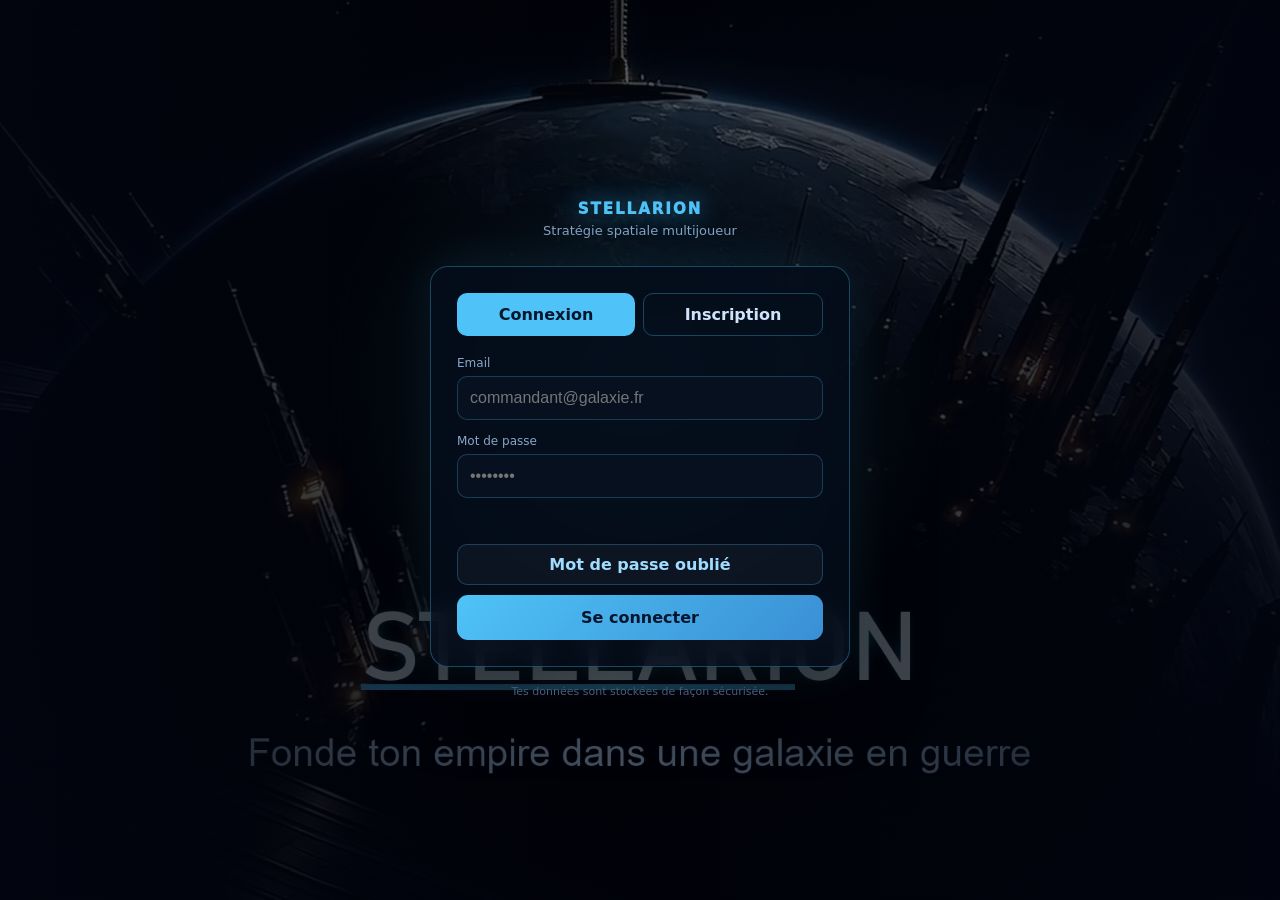
==== index.html @ 88108c75 "test" ====
<!DOCTYPE html>
<html lang="fr">
<head>
<!-- STELLARION_CLEANED_STRUCTURE_V2_KEEP_COMMAND_CENTER: cleaned without removing working command-center-v2. Backup preserved. -->
<meta charset="UTF-8"/>
<meta name="viewport" content="width=device-width, initial-scale=1.0, viewport-fit=cover"/>
<title>Stellarion V1 CLOUD ONLY — Alliances corrigées</title>
<link rel="stylesheet" href="css/main.css?v=1683">
<link rel="stylesheet" href="css/mobile.css?v=1668">
<link rel="preconnect" href="https://fonts.googleapis.com"><link rel="preconnect" href="https://fonts.gstatic.com" crossorigin><link href="https://fonts.googleapis.com/css2?family=Orbitron:wght@600;700;800&display=swap" rel="stylesheet">

<meta name="theme-color" content="#020510">
<meta property="og:title" content="Stellarion">
<meta property="og:description" content="Age des Conquérants Stellaires">

<style>
  body.st-auth-visible .topbar,
  body.st-auth-visible .stable-resourcebar1542b,
  body.st-auth-visible .layout,
  body.st-auth-visible .carousel-container,
  body.st-auth-visible .bottom-queue,
  body.st-auth-visible #st-r2-nav,
  body.st-auth-visible #st-r2-badge,
  body.st-auth-visible #st-r2-menu-back {
    display: none !important;
    pointer-events: none !important;
  }
  #auth-screen {
    z-index: 2147483600 !important;
    overflow: hidden !important;
    background: #020510 !important;
  }
  #auth-screen .auth-video-bg {
    position: absolute;
    inset: 0;
    width: 100%;
    height: 100%;
    object-fit: cover;
    z-index: 0;
    filter: saturate(1.05) contrast(1.06) brightness(.64);
  }
  #auth-screen:before {
    content: "";
    position: absolute;
    inset: 0;
    z-index: 1;
    background:
      radial-gradient(circle at 50% 42%, rgba(79,195,247,.12), transparent 38%),
      linear-gradient(90deg, rgba(2,5,16,.88), rgba(2,5,16,.42) 48%, rgba(2,5,16,.84));
    pointer-events: none;
  }
  #auth-screen > .auth-panel-wrap {
    position: relative;
    z-index: 2;
  }
  #auth-screen .auth-card {
    background: rgba(5, 13, 28, .78) !important;
    border: 1px solid rgba(79,195,247,.32) !important;
    box-shadow: 0 26px 80px rgba(0,0,0,.48), 0 0 48px rgba(79,195,247,.13) !important;
    backdrop-filter: blur(14px);
  }
</style>

<script src="js/supabase.min.js?v=1668"></script>
<script>if(!window.supabase){document.write('<script src="https://cdn.jsdelivr.net/npm/@supabase/supabase-js@2"><\/script>');}</script>

<!-- STELLARION CORE PACK v0.2 — début -->

<!-- STELLARION CORE PACK v0.2 — fin -->

<!-- STELLARION 0.5.2 REAL FIX
Raffinerie d'Antimatière : baseRate corrigé dans le moteur réel de 4/h à 75/h.
-->

</head>
<body>
<!-- Écran de démarrage : masque les passes de rendu successives (anti-scintillement) -->
<div id="stellarion-bootgate"><div class="sbg-inner"><div class="sbg-logo"><span class="brand">STELLARION</span></div><div class="sbg-spinner"></div></div></div>
<!-- CSS déplacé vers css/main.css -->

<div id="auth-screen" style="display:none;position:fixed;inset:0;z-index:2147483600;background:#020510;color:#e6eefc;font-family:system-ui,Arial,sans-serif;align-items:center;justify-content:center">
  <video class="auth-video-bg" src="assets/video/stellarion-login-presentation-web.mp4" poster="assets/video/stellarion-login-presentation-poster.jpg" autoplay muted loop playsinline preload="auto" aria-hidden="true"></video>
  <div class="auth-panel-wrap" style="width:100%;max-width:420px;padding:24px">
    <div style="text-align:center;margin-bottom:28px">
      <div class="brand" style="text-align:center;font-size:30px;letter-spacing:5px">STELLARION</div>
      <div style="color:#8aa6c8;font-size:13px;margin-top:6px">Stratégie spatiale multijoueur</div>
    </div>
    <div class="auth-card" style="background:rgba(8,18,36,.85);border:1px solid rgba(79,195,247,.22);border-radius:18px;padding:26px;box-shadow:0 0 40px rgba(79,195,247,.12)">
      <div id="auth-tabs" style="display:flex;gap:8px;margin-bottom:20px">
        <button id="tab-login" onclick="authSetMode('login')" style="flex:1;padding:11px;border-radius:10px;border:0;background:#4FC3F7;color:#04162e;font-weight:700;cursor:pointer">Connexion</button>
        <button id="tab-signup" onclick="authSetMode('signup')" style="flex:1;padding:11px;border-radius:10px;border:1px solid rgba(79,195,247,.3);background:transparent;color:#cfe3fb;font-weight:600;cursor:pointer">Inscription</button>
      </div>
      <label style="display:block;font-size:12px;color:#8aa6c8;margin-bottom:6px">Email</label>
      <input id="auth-email" type="email" autocomplete="email" placeholder="commandant@galaxie.fr" style="width:100%;box-sizing:border-box;padding:12px;margin-bottom:14px;border-radius:10px;background:#06101f;color:#fff;border:1px solid rgba(79,195,247,.25);font-size:16px">
      <label style="display:block;font-size:12px;color:#8aa6c8;margin-bottom:6px">Mot de passe</label>
      <input id="auth-password" type="password" autocomplete="current-password" placeholder="••••••••" style="width:100%;box-sizing:border-box;padding:12px;margin-bottom:6px;border-radius:10px;background:#06101f;color:#fff;border:1px solid rgba(79,195,247,.25);font-size:16px" onkeydown="if(event.key==='Enter')authSubmit()">
      <div id="auth-pseudo-wrap" style="display:none">
        <label style="display:block;font-size:12px;color:#8aa6c8;margin:8px 0 6px">Nom de commandant</label>
        <input id="auth-pseudo" type="text" maxlength="20" placeholder="Ton nom de commandant" style="width:100%;box-sizing:border-box;padding:12px;margin-bottom:6px;border-radius:10px;background:#06101f;color:#fff;border:1px solid rgba(79,195,247,.25);font-size:16px">
      </div>
      <div id="auth-message" style="min-height:20px;font-size:13px;margin:10px 0;color:#ff9a8a"></div>
      <button id="auth-submit" onclick="authSubmit()" style="width:100%;padding:13px;border-radius:11px;border:0;background:linear-gradient(135deg,#4FC3F7,#3a8fd4);color:#04162e;font-weight:800;font-size:15px;cursor:pointer">Se connecter</button>
    </div>
    <div style="text-align:center;color:#5f7da0;font-size:11px;margin-top:18px">Tes données sont stockées de façon sécurisée.</div>
  </div>
</div>
<div id="app"></div>
<!-- STELLARION MOBILE R2.10 — moteur mobile INLINE. Page Planète : visuel en premier et centré.
     Messagerie pop-up, commandement une colonne, pop-ups vaisseau/missions. -->
<script>
(function () {
  "use strict";
  if (window.__stellarionMobileR2) return;
  window.__stellarionMobileR2 = true;
  // Neutralise toutes les anciennes couches mobiles si elles trainent en cache :
  window.__stellarionMobileSafe1643 = true;
  window.__stellarionStage1645 = true;
  window.__stellarionUniformScale1644 = true;
  window.__stellarionMobileR1 = true;
  window.__stellarionMobileLayout1637 = true;
  window.__stellarionMobileReal1641 = true;
  window.__stellarionMobileCanary1642 = true;

  var W_LANDSCAPE = 1100;  // largeur logique commune a tous les telephones
  var W_PORTRAIT = 480;

  function phone() {
    return /iphone|ipad|ipod|android/i.test(navigator.userAgent || "") ||
      matchMedia("(pointer:coarse)").matches ||
      Math.min(screen.width, screen.height) <= 900;
  }
  function isPortrait() {
    try { return matchMedia("(orientation:portrait)").matches; }
    catch (e) { return innerHeight >= innerWidth; }
  }
  function authVisible() {
    var a = document.getElementById("auth-screen");
    if (!a) return false;
    var cs = getComputedStyle(a);
    return cs.display !== "none" && cs.visibility !== "hidden" && cs.opacity !== "0";
  }

  /* --- Uniformite SANS transform : largeur logique fixe du viewport.
         Tous les telephones calculent la page a 932px (paysage) / 430px
         (portrait) ; le navigateur met a l'echelle nativement. Le jeu
         mesure des dimensions vraies : la carte galaxie fonctionne. --- */
  var meta = null;
  function ensureViewport() {
    if (!meta || !meta.isConnected) {
      meta = document.querySelector("meta[name='viewport']");
      if (!meta) { meta = document.createElement("meta"); meta.name = "viewport"; document.head.appendChild(meta); }
    }
    var want = phone()
      ? "width=" + (isPortrait() ? W_PORTRAIT : W_LANDSCAPE) + ", viewport-fit=cover"
      : "width=device-width, initial-scale=1.0, viewport-fit=cover";
    if (meta.getAttribute("content") !== want) meta.setAttribute("content", want);
  }

  function injectCss() {
    if (document.getElementById("st-r2-css")) return;
    var s = document.createElement("style");
    s.id = "st-r2-css";
    s.textContent = "\n" +
"body.stR2.stR2.stR2{position:fixed!important;inset:0!important;margin:0!important;padding:0!important;width:100%!important;min-width:0!important;max-width:100%!important;height:100dvh!important;overflow:hidden!important;background:#020510!important}\n" +
"body.stR2.stR2.stR2 input,body.stR2.stR2.stR2 textarea,body.stR2.stR2.stR2 select,body.stR2.stR2.stR2 button{font-size:16px!important}\n" +
"/* --- Connexion : jeu totalement masque derriere --- */\n" +
"body.stR2.stR2.stR2.stR2auth #app,body.stR2.stR2.stR2.stR2auth .topbar,body.stR2.stR2.stR2.stR2auth .carousel-container,body.stR2.stR2.stR2.stR2auth .stable-resourcebar1542b,body.stR2.stR2.stR2.stR2auth .layout,body.stR2.stR2.stR2.stR2auth #st-r2-nav,body.stR2.stR2.stR2.stR2auth #st-r2-badge,body.stR2.stR2.stR2.stR2auth .bottom-queue,body.stR2.stR2.stR2.stR2auth #st-r2-menu-back{display:none!important}\n" +
"body.stR2.stR2.stR2 #auth-screen{position:fixed!important;inset:0!important;width:100%!important;height:100dvh!important;min-height:100dvh!important;max-width:100%!important;overflow:auto!important;padding:14px!important;box-sizing:border-box!important;align-items:center!important;justify-content:center!important}\n" +
"body.stR2.stR2.stR2 #auth-screen>div{width:min(420px,92%)!important;max-width:92%!important;margin:auto!important;padding:0!important}\n" +
"/* --- R2.13 : bouton Menu integre DANS la topbar (a droite du logo, a gauche\n       de l'enveloppe/reglages). La topbar reste compacte. Quand le menu est\n       ouvert, les controles et les ressources deviennent deux panneaux fixes\n       au premier plan, sous la topbar, pour eviter tout chevauchement. --- */\n" +
"body.stR2.stR2.stR2 .stable-resourcebar1542b{display:none!important}\n" +
"body.stR2.stR2.stR2 .topbar{display:flex!important;position:fixed!important;top:0!important;left:0!important;right:0!important;z-index:720!important;flex-direction:row!important;align-items:center!important;gap:6px!important;width:100%!important;max-width:100%!important;height:44px!important;min-height:44px!important;max-height:44px!important;padding:3px 8px!important;overflow:visible!important;box-sizing:border-box!important;box-shadow:0 14px 34px rgba(0,0,0,.55)!important;background:rgba(4,11,24,.97)!important}\n" +
"body.stR2.stR2.stR2.stR2menu .topbar{height:44px!important;min-height:44px!important;max-height:44px!important}\n" +
"body.stR2.stR2.stR2 .topbar .small,body.stR2.stR2.stR2 .topbar .muted{display:none!important}\n" +
"body.stR2.stR2.stR2 .brand{font-size:15px!important;letter-spacing:2px!important;white-space:nowrap!important}\n" +
"/* --- Barre ressources : affichee juste sous la topbar, meme bouton --- */\n" +
"body.stR2.stR2.stR2.stR2menu .stable-resourcebar1542b{display:block!important;position:fixed!important;top:96px!important;left:0!important;right:0!important;z-index:718!important;width:100%!important;max-width:100%!important;max-height:calc(100dvh - 146px)!important;margin:0!important;padding:6px 8px!important;border-radius:0!important;border-left:0!important;border-right:0!important;border-top:1px solid rgba(79,195,247,.22)!important;border-bottom:1px solid rgba(79,195,247,.35)!important;overflow:hidden!important;box-sizing:border-box!important;box-shadow:0 18px 42px rgba(0,0,0,.62)!important;background:rgba(4,11,24,.98)!important}\n" +
"body.stR2.stR2.stR2 .stable-resource-list1542b{display:flex!important;flex-wrap:nowrap!important;gap:6px!important;overflow-x:auto!important;overflow-y:hidden!important;scrollbar-width:none!important}\n" +
"body.stR2.stR2.stR2 .stable-resource-list1542b::-webkit-scrollbar{display:none!important}\n" +
"body.stR2.stR2.stR2 .stable-res1542b{flex:0 0 106px!important;min-width:106px!important;max-width:106px!important;min-height:40px!important;padding:4px 6px!important;display:grid!important;grid-template-columns:22px minmax(0,1fr)!important;gap:5px!important;align-items:center!important;box-sizing:border-box!important}\n" +
"body.stR2.stR2.stR2 .stable-res-ico1542b{font-size:17px!important}\n" +
"body.stR2.stR2.stR2 .stable-res1542b small{font-size:9px!important;line-height:1!important;white-space:nowrap!important}\n" +
"body.stR2.stR2.stR2 .stable-res1542b strong{font-size:13px!important;line-height:1!important;white-space:nowrap!important}\n" +
"body.stR2.stR2.stR2 .stable-clock1542b{display:none!important}\n" +
"body.stR2.stR2.stR2 .stable-fragments-shop-host1546 .fragment-shop-entry1546{display:none!important}\n" +
"/* --- Fond semi-transparent pour fermer le menu deplie au tap exterieur --- */\n" +
"body.stR2.stR2.stR2 #st-r2-menu-back{display:none;position:fixed;inset:0;z-index:700;background:rgba(0,4,12,.55)}\n" +
"body.stR2.stR2.stR2.stR2menu #st-r2-menu-back{display:block!important}\n" +
"body.stR2.stR2.stR2.stR2auth #st-r2-menu-back{display:none!important}\n" +
"/* --- Layout : UNE colonne, RIEN n'est supprime. Le centre d'abord, puis les\n       panneaux lateraux empiles en dessous, pleine largeur. Le layout scrolle. --- */\n" +
"body.stR2.stR2.stR2 .layout,body.stR2.stR2.stR2 .layout.has-bottom-queue{display:flex!important;flex-direction:column!important;grid-template-columns:none!important;width:100%!important;max-width:100%!important;height:calc(100dvh - var(--r2top,44px) - 50px)!important;min-height:0!important;overflow-y:auto!important;overflow-x:hidden!important;-webkit-overflow-scrolling:touch!important;margin:0!important;padding:var(--r2top,44px) 0 12px!important;box-sizing:border-box!important}\n" +
"body.stR2.stR2.stR2 .layout>*{flex:0 0 auto!important;width:100%!important;max-width:100%!important}\n" +
"body.stR2.stR2.stR2 .layout>.side,body.stR2.stR2.stR2 .layout>.side.left,body.stR2.stR2.stR2 .layout>.side.right{display:block!important;width:100%!important;max-width:100%!important;border:0!important;padding:10px!important;box-sizing:border-box!important;overflow:visible!important}\n" +
"/* ORDRE : contenu central EN PREMIER, colonnes ensuite */\n" +
"body.stR2.stR2.stR2 .layout>#center,body.stR2.stR2.stR2 #center{order:1!important}\n" +
"body.stR2.stR2.stR2 .layout>.side.right{order:2!important}\n" +
"body.stR2.stR2.stR2 .layout>.side.left,body.stR2.stR2.stR2 .layout>.side{order:3!important}\n" +
"body.stR2.stR2.stR2 #center{display:block!important;width:100%!important;max-width:100%!important;height:calc(100dvh - var(--r2top,44px) - 50px)!important;min-height:0!important;overflow:auto!important;-webkit-overflow-scrolling:touch!important;box-sizing:border-box!important}\n" +
"/* Carte galaxie : hauteur pleine zone, dimensions vraies (pas de transform) */\n" +
"body.stR2.stR2.stR2 .galaxy-wrap,body.stR2.stR2.stR2 .gwm-stage{width:100%!important;max-width:100%!important;height:calc(100dvh - var(--r2top,96px) - 62px)!important;min-height:300px!important;overflow:hidden!important}\n" +
"/* --- R2.3 : EPURATION DES PAGES. Une seule colonne partout, hauteurs pleines. --- */\n" +
"body.stR2.stR2.stR2 .messages-view,body.stR2.stR2.stR2 .message-layout{display:grid!important;grid-template-columns:1fr!important;grid-template-rows:minmax(0,38%) minmax(0,1fr)!important;height:100%!important;gap:10px!important;overflow:hidden!important}\n" +
"body.stR2.stR2.stR2 .messages-list,body.stR2.stR2.stR2 .message-detail{min-height:0!important;overflow:auto!important;-webkit-overflow-scrolling:touch!important}\n" +
"body.stR2.stR2.stR2 .messages-wrap,body.stR2.stR2.stR2 .collection-wrap,body.stR2.stR2.stR2 .chests-wrap,body.stR2.stR2.stR2 .planet-showcase,body.stR2.stR2.stR2 .planet-ui,body.stR2.stR2.stR2 .alliance-wrap{height:100%!important;min-height:0!important;overflow:auto!important;-webkit-overflow-scrolling:touch!important;padding:10px!important}\n" +
"body.stR2.stR2.stR2 .alliance-wrap,body.stR2.stR2.stR2 .global-fleet-grid,body.stR2.stR2.stR2 .fleet-overview,body.stR2.stR2.stR2 .fleet-drawers,body.stR2.stR2.stR2 .construction-clean1542f{display:grid!important;grid-template-columns:1fr!important;gap:10px!important}\n" +
"body.stR2.stR2.stR2 .global-fleet-row{grid-template-columns:1.4fr repeat(4,.65fr)!important;font-size:11px!important}\n" +
"body.stR2.stR2.stR2 .fleet-transfer-box,body.stR2.stR2.stR2 .fleet-table{max-width:100%!important;overflow-x:auto!important}\n" +
"body.stR2.stR2.stR2 .card,body.stR2.stR2.stR2 .panel{max-width:100%!important;box-sizing:border-box!important}\n" +
"/* --- R2.4 : POP-UP DETAIL. La colonne droite du jeu vit dans un pop-up mobile. --- */\n" +
"body.stR2.stR2.stR2 #st-r2-pop-back{display:none;position:fixed;inset:0;z-index:640;background:rgba(0,4,12,.7);-webkit-backdrop-filter:blur(6px);backdrop-filter:blur(6px)}\n" +
"body.stR2.stR2.stR2.stR2pop #st-r2-pop-back{display:block!important}\n" +
"body.stR2.stR2.stR2 #st-r2-pop{display:none;position:fixed;right:8px;top:8px;bottom:58px;width:min(430px,92vw);z-index:641;overflow:auto;-webkit-overflow-scrolling:touch;background:linear-gradient(180deg,rgba(8,22,42,.98),rgba(3,9,22,.99));border:1px solid rgba(79,195,247,.4);border-radius:16px;padding:12px;box-sizing:border-box;box-shadow:0 24px 80px rgba(0,0,0,.6)}\n" +
"body.stR2.stR2.stR2.stR2pop #st-r2-pop{display:block!important}\n" +
"body.stR2.stR2.stR2 #st-r2-pop .side,body.stR2.stR2.stR2 #st-r2-pop .side.right{display:block!important;width:100%!important;max-width:100%!important;border:0!important;padding:0!important;background:transparent!important;overflow:visible!important}\n" +
"body.stR2.stR2.stR2 #st-r2-pop:empty:before{content:\"Chargement du d\\u00e9tail...\";color:#7fa5c7;font:600 13px system-ui,Arial}\n" +
"/* La colonne droite n apparait plus dans le flux : elle est dans le pop-up */\n" +
"body.stR2.stR2.stR2 .layout>.side.right{display:none!important}\n" +
"/* Onglets internes des pages (Flotte etc.) : bandeau horizontal scrollable */\n" +
"body.stR2.stR2.stR2 #center .tabs,body.stR2.stR2.stR2 #center [class*=\"tabs\"],body.stR2.stR2.stR2 #center [class*=\"tabbar\"],body.stR2.stR2.stR2 #center [class*=\"switch\"]{display:flex!important;flex-wrap:nowrap!important;overflow-x:auto!important;max-width:100%!important;gap:6px!important;scrollbar-width:none!important}\n" +
"/* Construction : blocs remis en flux, fin des chevauchements */\n" +
"body.stR2.stR2.stR2 .construction-clean1542f,body.stR2.stR2.stR2 .construction-clean1542f>*,body.stR2.stR2.stR2 .cmain1542f,body.stR2.stR2.stR2 .ccats1542f{position:static!important;width:100%!important;max-width:100%!important;box-sizing:border-box!important}\n" +
"/* --- R2.6 : CHANTIER (arsenal). Lignes epurees, construction en pop-up. --- */\n" +
"body.stR2.stR2.stR2 .arsenal-layout{display:grid!important;grid-template-columns:1fr!important;height:100%!important;overflow:auto!important;-webkit-overflow-scrolling:touch!important;padding:10px!important;gap:10px!important}\n" +
"body.stR2.stR2.stR2 .arsenal-main{overflow:visible!important}\n" +
"body.stR2.stR2.stR2 .arsenal-layout>.arsenal-detail{display:none!important}\n" +
"body.stR2.stR2.stR2 .arsenal-row{grid-template-columns:1.7fr .7fr .9fr!important;min-height:48px!important}\n" +
"body.stR2.stR2.stR2 .arsenal-row>*:nth-child(n+4){display:none!important}\n" +
"body.stR2.stR2.stR2 .arsenal-tabs{display:flex!important;flex-wrap:nowrap!important;overflow-x:auto!important;gap:6px!important;scrollbar-width:none!important}\n" +
"body.stR2.stR2.stR2 .arsenal-tabs::-webkit-scrollbar{display:none!important}\n" +
"body.stR2.stR2.stR2 #st-r2-pop .arsenal-detail{display:block!important;width:100%!important;overflow:visible!important}\n" +
"body.stR2.stR2.stR2 .arsenal-actions{grid-template-columns:1fr!important}\n" +
"/* --- R2.7 : PAGE FLOTTE (armament). Une colonne, tiroirs pleine largeur. --- */\n" +
"body.stR2.stR2.stR2 .armament-grid{display:grid!important;grid-template-columns:1fr!important;height:100%!important;min-height:0!important;overflow:auto!important;-webkit-overflow-scrolling:touch!important;padding:10px!important;gap:10px!important}\n" +
"body.stR2.stR2.stR2 .armament-list,body.stR2.stR2.stR2 .armament-detail{min-height:0!important;overflow:visible!important;max-width:100%!important}\n" +
"body.stR2.stR2.stR2 .global-fleet-grid{display:grid!important;grid-template-columns:1fr!important;gap:10px!important}\n" +
"body.stR2.stR2.stR2 .global-fleet-table.drawers{max-height:none!important;min-height:0!important;overflow:visible!important}\n" +
"body.stR2.stR2.stR2 .fleet-unit-line{grid-template-columns:1.5fr .5fr .6fr!important}\n" +
"body.stR2.stR2.stR2 .fleet-unit-line .hide-small{display:none!important}\n" +
"body.stR2.stR2.stR2 .cc-form-grid{grid-template-columns:1fr!important}\n" +
"body.stR2.stR2.stR2 .cc-planet-grid{grid-template-columns:1fr 1fr!important}\n" +
"/* --- R2.8 : COMMANDEMENT (.cc-page). Une colonne, flotte par planete D ABORD, missions dessous. --- */\n" +
"body.stR2.stR2.stR2 .cc-page{display:flex!important;flex-direction:column!important;grid-template-columns:none!important;gap:12px!important;height:100%!important;min-height:0!important;overflow:auto!important;-webkit-overflow-scrolling:touch!important;padding:10px!important}\n" +
"body.stR2.stR2.stR2 .cc-main{order:-1!important}\n" +
"body.stR2.stR2.stR2 .cc-left,body.stR2.stR2.stR2 .cc-main{min-width:0!important;width:100%!important;max-width:100%!important;flex:0 0 auto!important}\n" +
"body.stR2.stR2.stR2 .cc-block{max-width:100%!important;box-sizing:border-box!important}\n" +
"/* --- R2.8 : MESSAGERIE. Detail refermable ; liste plein ecran quand ferme. --- */\n" +
"body.stR2.stR2.stR2.stR2msghide .message-detail{display:none!important}\n" +
"body.stR2.stR2.stR2.stR2msghide .messages-view,body.stR2.stR2.stR2.stR2msghide .message-layout{grid-template-rows:1fr!important}\n" +
"/* --- R2.9 : MESSAGERIE EN POP-UP. Liste plein ecran, message ouvert par-dessus. --- */\n" +
"body.stR2.stR2.stR2 .messages-view,body.stR2.stR2.stR2 .message-layout{grid-template-rows:1fr!important;grid-template-columns:1fr!important}\n" +
"body.stR2.stR2.stR2 .messages-view .message-detail,body.stR2.stR2.stR2 .message-layout .message-detail,body.stR2.stR2.stR2 .messages-wrap .message-detail,body.stR2.stR2.stR2 #center .message-detail{display:none!important}\n" +
"body.stR2.stR2.stR2 .messages-list{max-height:none!important;height:100%!important;overflow:auto!important;-webkit-overflow-scrolling:touch!important}\n" +
"body.stR2.stR2.stR2 #st-r2-pop .message-detail{display:block!important;width:100%!important;max-width:100%!important;min-height:0!important;overflow:visible!important}\n" +
"/* --- R2.10 : PAGE PLANETE. Visuel planete EN PREMIER, centre, panneaux empiles dessous. --- */\n" +
"body.stR2.stR2.stR2 .planet-showcase{display:flex!important;flex-direction:column!important;grid-template-columns:none!important;gap:12px!important;height:100%!important;min-height:0!important;overflow:auto!important;-webkit-overflow-scrolling:touch!important;padding:10px!important}\n" +
"body.stR2.stR2.stR2 .planet-mid-panel{order:-1!important}\n" +
"body.stR2.stR2.stR2 .planet-left-panel,body.stR2.stR2.stR2 .planet-mid-panel,body.stR2.stR2.stR2 .planet-right-panel{width:100%!important;max-width:100%!important;min-width:0!important;flex:0 0 auto!important;overflow:visible!important;box-sizing:border-box!important}\n" +
"body.stR2.stR2.stR2 .planet-board{width:100%!important;min-height:340px!important;height:50dvh!important;max-height:56dvh!important;margin:0 auto!important}\n" +
"body.stR2.stR2.stR2 .planet-visual-card,body.stR2.stR2.stR2 .planet-orbital-card{height:auto!important;min-height:0!important;max-width:100%!important}\n" +
"body.stR2.stR2.stR2 .planet-ui{display:block!important;height:100%!important;overflow:auto!important;-webkit-overflow-scrolling:touch!important}\n" +
"/* --- Dock bas : le VRAI carrousel amarre --- */\n" +
"body.stR2.stR2.stR2 #st-r2-nav{position:fixed!important;left:0!important;right:0!important;bottom:0!important;height:50px!important;display:flex!important;align-items:center!important;padding:6px 8px!important;box-sizing:border-box!important;background:linear-gradient(180deg,rgba(5,13,26,.92),#020510)!important;border-top:1px solid rgba(79,195,247,.28)!important;z-index:600!important}\n" +
"body.stR2.stR2.stR2 #st-r2-nav .carousel-container{display:flex!important;width:100%!important;max-width:100%!important;height:38px!important;min-height:38px!important;padding:0!important;margin:0!important;background:transparent!important;border:0!important;box-shadow:none!important;overflow-x:auto!important;overflow-y:hidden!important;scrollbar-width:none!important}\n" +
"body.stR2.stR2.stR2 #st-r2-nav .carousel-container::-webkit-scrollbar{display:none!important}\n" +
"body.stR2.stR2.stR2 #st-r2-nav .carousel-pages{display:flex!important;flex-wrap:nowrap!important;gap:6px!important;overflow-x:auto!important;overflow-y:hidden!important;scrollbar-width:none!important}\n" +
"body.stR2.stR2.stR2 #st-r2-nav .carousel-pages::-webkit-scrollbar{display:none!important}\n" +
"body.stR2.stR2.stR2 #st-r2-nav .carousel-page,body.stR2.stR2.stR2 #st-r2-nav .carousel-nav-btn{flex:0 0 auto!important;height:34px!important;min-height:34px!important;padding:0 12px!important;font-size:12px!important;white-space:nowrap!important}\n" +
"/* --- R2.5 : JEU EN PAYSAGE UNIQUEMENT. Portrait => invite a tourner. --- */\n" +
"body.stR2.stR2.stR2 #st-r2-rotate{display:none}\n" +
"body.stR2.stR2.stR2.stR2portrait #app,body.stR2.stR2.stR2.stR2portrait .topbar,body.stR2.stR2.stR2.stR2portrait .stable-resourcebar1542b,body.stR2.stR2.stR2.stR2portrait .layout,body.stR2.stR2.stR2.stR2portrait #st-r2-nav,body.stR2.stR2.stR2.stR2portrait #st-r2-badge,body.stR2.stR2.stR2.stR2portrait #st-r2-menu-back,body.stR2.stR2.stR2.stR2portrait #st-r2-pop,body.stR2.stR2.stR2.stR2portrait #st-r2-pop-back{display:none!important}\n" +
"body.stR2.stR2.stR2.stR2portrait #st-r2-rotate{display:grid!important;position:fixed;inset:0;z-index:2147483000;place-items:center;padding:24px;text-align:center;background:radial-gradient(circle at 50% 20%,#102248,#020510 72%);color:#eaf6ff}\n" +
"body.stR2.stR2.stR2 #st-r2-rotate .r2rot-card{width:min(420px,92vw);border:1px solid rgba(79,195,247,.28);border-radius:24px;background:rgba(6,16,31,.86);box-shadow:0 0 60px rgba(79,195,247,.12);padding:26px 20px}\n" +
"body.stR2.stR2.stR2 #st-r2-rotate .r2rot-title{color:#4FC3F7;font:900 24px system-ui,Arial;letter-spacing:5px;margin-bottom:12px}\n" +
"body.stR2.stR2.stR2 #st-r2-rotate .r2rot-ico{font-size:50px;margin:6px 0 10px}\n" +
"body.stR2.stR2.stR2 #st-r2-rotate h2{margin:6px 0;font:800 21px system-ui,Arial}\n" +
"body.stR2.stR2.stR2 #st-r2-rotate p{color:#bfd7ef;margin:8px 0;line-height:1.35;font:500 14px system-ui,Arial}\n" +
"/* --- Temoin --- */\n" +
"body.stR2.stR2.stR2 #st-r2-badge{position:fixed!important;right:8px!important;bottom:58px!important;z-index:601!important;height:40px!important;display:flex!important;align-items:center!important;justify-content:center!important;background:linear-gradient(135deg,#22d2ff,#0d78c9)!important;color:#fff!important;border:2px solid rgba(255,255,255,.85)!important;border-radius:999px!important;padding:0 14px!important;font:900 12.5px/1 system-ui,Arial!important;box-shadow:0 0 18px rgba(0,210,255,.6)!important;cursor:pointer!important;pointer-events:auto!important}\n" +
"/* --- Nettoyage mobile : pastilles carte, dock desktop, vieux overlays --- */\n" +
"body.stR2.stR2.stR2 .gwm-footer{display:none!important}\n" +
"body.stR2.stR2.stR2 .bottom-queue{display:none!important}\n" +
"body.stR2.stR2.stR2 .has-bottom-queue{padding-bottom:0!important}\n" +
"body.stR2.stR2.stR2 #stellarion-rotate1626,body.stR2.stR2.stR2 #stellarion-scrollrail1628,body.stR2.stR2.stR2 #stellarion-rotate-overlay-1641{display:none!important}\n" +
"body.stR2.stR2.stR2 .bpop1632{width:min(460px,calc(100% - 20px))!important;max-height:calc(100dvh - 70px)!important}\n";
    document.head.appendChild(s);
  }

  function measureTop() {
    // La topbar compacte (logo + bouton Menu) est desormais toujours visible :
    // elle reserve reellement de la place en haut (44px), contrairement a
    // avant ou tout etait replie et ne consommait aucun espace.
    document.documentElement.style.setProperty("--r2top", "44px");
  }

  /* Le bouton Menu lui-meme vit maintenant DANS la topbar (voir main.js,
     #st-r2-menu-inline), juste apres le logo STELLARION. Ici on se contente
     de garantir le fond semi-transparent qui permet de refermer le menu
     deplie en tapant a cote. */
  function menuBackdrop() {
    if (!document.body || document.getElementById("st-r2-menu-back")) return;
    var back = document.createElement("div");
    back.id = "st-r2-menu-back";
    back.addEventListener("click", function () {
      document.body.classList.remove("stR2menu");
    });
    document.body.appendChild(back);
  }

  function updateMenuBadge() {
    var el = document.getElementById("st-r2-menu-badge");
    if (!el) return;
    var n = 0;
    try { if (typeof window.unreadCount === "function") n = window.unreadCount() || 0; } catch (e) {}
    if (n > 0) { el.textContent = n; el.style.display = "inline-flex"; }
    else { el.style.display = "none"; }
  }

  /* Chasseur de pastilles fantomes ("Planetes figees / hover actif") :
     suppression par TEXTE, quelle que soit la classe reelle de l'element. */
  var GHOST_RE = /plan[eè]tes fig[eé]es|hover actif/i;
  function killGhosts() {
    var spans = document.querySelectorAll("span:not([data-r2ghost]),small:not([data-r2ghost]),div:not([data-r2ghost])");
    for (var i = 0; i < spans.length; i++) {
      var el = spans[i];
      if (el.tagName === "DIV" && el.childElementCount > 0) { el.setAttribute("data-r2ghost", "1"); continue; }
      var t = el.textContent || "";
      if (t.length < 60 && GHOST_RE.test(t)) {
        var box = el.closest("div") || el;
        box.style.setProperty("display", "none", "important");
        box.setAttribute("data-r2ghost", "1");
      }
      el.setAttribute("data-r2ghost", "1");
    }
  }

  function ensurePop() {
    if (!document.body) return null;
    var back = document.getElementById("st-r2-pop-back");
    if (!back) {
      back = document.createElement("div");
      back.id = "st-r2-pop-back";
      back.addEventListener("click", closePop);
      document.body.appendChild(back);
    }
    var pop = document.getElementById("st-r2-pop");
    if (!pop) {
      pop = document.createElement("div");
      pop.id = "st-r2-pop";
      document.body.appendChild(pop);
    }
    return pop;
  }
  function openPop() { if (document.body) document.body.classList.add("stR2pop"); }
  function closePop() { if (document.body) document.body.classList.remove("stR2pop"); }
  window.stellarionClosePopR2 = closePop;

  /* Le pop-up adopte un panneau du jeu selon le contexte :
     - carte galaxie -> colonne droite (.side.right) : detail planete + missions
     - chantier      -> .arsenal-detail : panneau de construction du vaisseau
     Le jeu re-rend ces panneaux a chaque render : on re-adopte la version
     fraiche en continu, comme pour le carrousel. */
  var popSource = ".layout>.side.right, .side.right";
  function adoptRightSide() {
    var pop = ensurePop();
    if (!pop) return;
    var els = document.querySelectorAll(popSource);
    var fresh = null;
    for (var i = 0; i < els.length; i++) {
      if (!pop.contains(els[i])) fresh = els[i];
    }
    if (fresh) { pop.innerHTML = ""; pop.appendChild(fresh); }
  }

  /* Tap sur une planete / menace / quete de la carte -> pop-up missions. */
  document.addEventListener("click", function (ev) {
    if (!document.body || !document.body.classList.contains("stR2")) return;
    var t = ev.target;
    if (!t || !t.closest) return;
    if (t.closest("#st-r2-pop")) return;                      // clic dans le pop-up
    if (t.closest("#st-r2-nav")) { closePop(); return; }      // changement de page
    var hitMap = t.closest(".gwm-object,.gwm-cell,.gwm-badge,.gwm-ai-threat,.gwm-ai-boss,.gwm-name,.gwm-chip");
    if (hitMap) {
      popSource = ".layout>.side.right, .side.right";
      setTimeout(function () { adoptRightSide(); openPop(); }, 140);
      return;
    }
    var hitShip = t.closest(".arsenal-row:not(.header)");
    if (hitShip) {
      popSource = ".arsenal-detail";
      setTimeout(function () { adoptRightSide(); openPop(); }, 140);
    }
  }, true);
  document.addEventListener("keydown", function (ev) { if (ev.key === "Escape") closePop(); });

  /* Messagerie : tap sur un message -> le detail s ouvre en POP-UP au-dessus
     de la liste. Tap a cote -> ferme, la liste reste accessible pour ouvrir
     le message suivant. Aucune suppression necessaire. */
  document.addEventListener("click", function (ev) {
    if (!document.body || !document.body.classList.contains("stR2")) return;
    var t = ev.target;
    if (!t || !t.closest || !t.closest(".messages-list")) return;
    popSource = ".message-detail";
    setTimeout(function () { adoptRightSide(); openPop(); }, 140);
  }, true);

  function dockCarousel() {
    if (!document.body) return;
    var nav = document.getElementById("st-r2-nav");
    if (!nav) {
      nav = document.createElement("div");
      nav.id = "st-r2-nav";
      document.body.appendChild(nav);
    }
    var all = document.querySelectorAll(".carousel-container");
    var fresh = null;
    for (var i = 0; i < all.length; i++) {
      if (all[i].parentNode !== nav) fresh = all[i];
    }
    if (fresh) { nav.innerHTML = ""; nav.appendChild(fresh); }
  }

  function rotateOverlay() {
    if (!document.body || document.getElementById("st-r2-rotate")) return;
    var ov = document.createElement("div");
    ov.id = "st-r2-rotate";
    ov.innerHTML =
      '<div class="r2rot-card">' +
      '<div class="r2rot-title">STELLARION</div>' +
      '<div class="r2rot-ico">\uD83D\uDCF1\u2194\uFE0F</div>' +
      '<h2>Tourne ton t\u00e9l\u00e9phone</h2>' +
      '<p>Le jeu se joue en mode paysage sur mobile pour garder une interface lisible.</p>' +
      '</div>';
    document.body.appendChild(ov);
  }

  function badge() {
    if (!document.body || document.getElementById("st-r2-badge")) return;
    var b = document.createElement("button");
    b.id = "st-r2-badge";
    b.type = "button";
    b.title = "Boutique de fragments";
    b.innerHTML = "🛒 Boutique";
    b.addEventListener("click", function () {
      if (typeof window.openFragmentShop1546 === "function") window.openFragmentShop1546();
    });
    document.body.appendChild(b);
  }

  function apply() {
    ensureViewport();
    if (!phone()) {
      if (document.body) document.body.classList.remove("stR2", "stR2auth");
      return;
    }
    injectCss();
    if (!document.body) return;
    document.body.classList.add("stR2");
    var auth = authVisible();
    document.body.classList.toggle("stR2auth", auth);
    document.body.classList.toggle("stR2portrait", false); // portrait autorise (decision Vapowh)
    rotateOverlay();
    measureTop();
    menuBackdrop();
    updateMenuBadge();
    killGhosts();
    dockCarousel();
    adoptRightSide();
    badge();
  }

  apply();
  document.addEventListener("DOMContentLoaded", apply);
  window.addEventListener("load", apply);
  window.addEventListener("resize", function () { setTimeout(apply, 60); }, { passive: true });
  window.addEventListener("orientationchange", function () { setTimeout(apply, 220); setTimeout(apply, 600); }, { passive: true });
  try { new MutationObserver(function () { apply(); }).observe(document.documentElement, { childList: true, subtree: true }); } catch (e) {}
  setInterval(apply, 700);

  window.stellarionMobileR2Audit = function () {
    return {
      patch: "mobile-R2.11-inline",
      actif: !!(document.body && document.body.classList.contains("stR2")),
      phone: phone(),
      portrait: isPortrait(),
      viewport: meta && meta.getAttribute("content"),
      innerW: innerWidth,
      innerH: innerHeight,
      topMesure: getComputedStyle(document.documentElement).getPropertyValue("--r2top").trim(),
      carrouselDocke: !!document.querySelector("#st-r2-nav .carousel-container"),
      menuOuvert: !!(document.body && document.body.classList.contains("stR2menu")),
      popupOuvert: !!(document.body && document.body.classList.contains("stR2pop")),
      authVisible: authVisible()
    };
  };
})();
</script>


<!-- STELLARION 1.5.78 — Alliance native field fix
     Objectif : réparer le focus Alliance sans casser la messagerie, sans bloquer les onglets, sans ralentir les changements de page. -->
<script src="js/main.js?v=1683"></script>
<script src="js/fragment-shop-stripe-patch.js?v=1668"></script>
<!-- STELLARION 1.6.25 — Couche mobile : pinch-zoom galaxie + boutons zoom tactiles -->
<script src="js/patch_1625_mobile.js?v=1682"></script>
<!-- STELLARION 1.6.31 — Suppression des rapports de combat texte (format archive) -->
<script src="js/patch_1631_reports.js?v=1668"></script>
<!-- STELLARION 1.6.32 — Construction : détail bâtiment en pop-up, colonnes supprimées -->
<script src="js/patch_1632_building_popup.js?v=1668"></script>
<!-- STELLARION 1.6.35 — Anti-duplication de flotte (ledger) + réparation serveur -->
<script src="js/patch_1634_fleet_ledger.js?v=1668"></script>
</body>
</html>
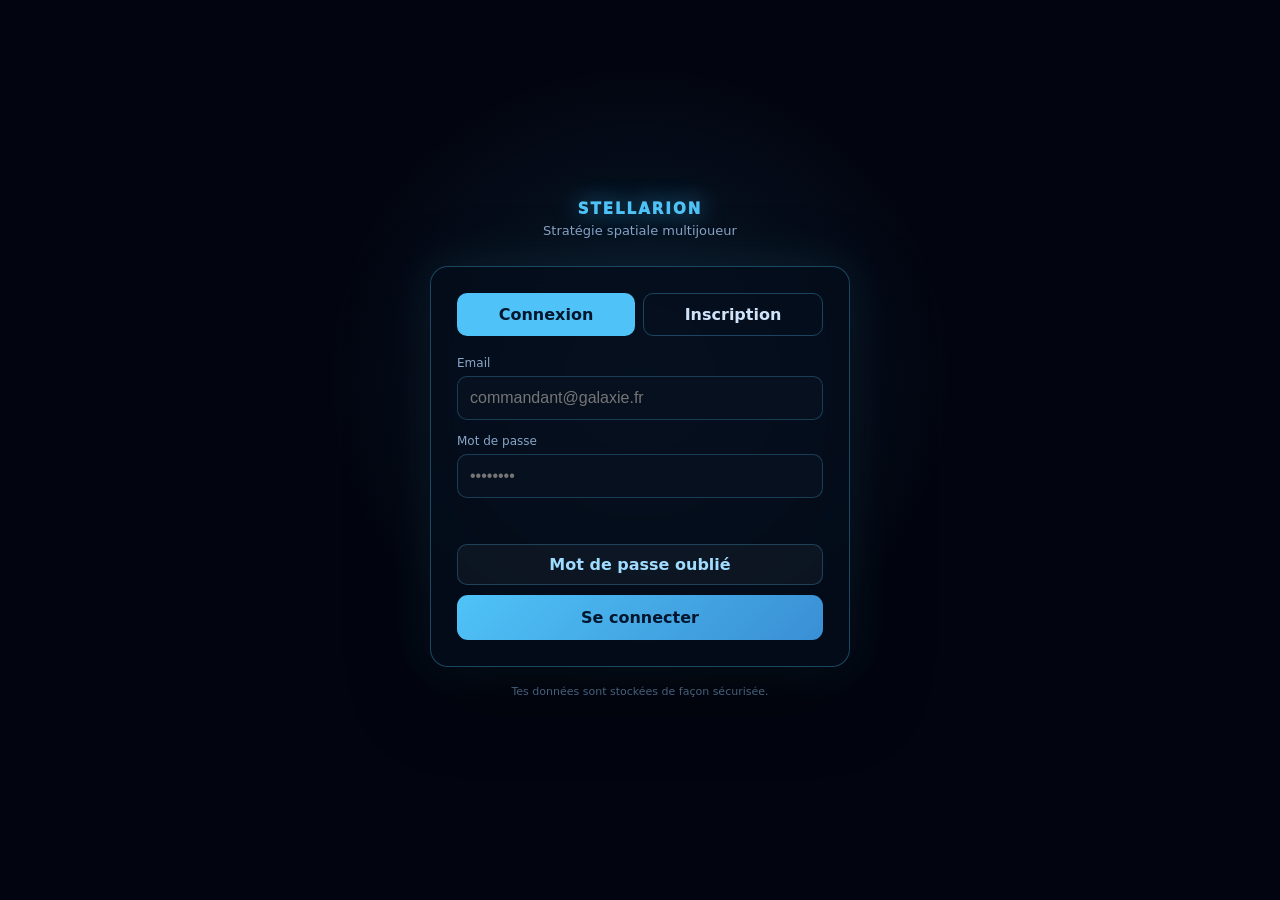
==== commit 1c713889: "Update index.html" ====
--- a/index.html
+++ b/index.html
@@ -78,8 +78,27 @@
 <div id="stellarion-bootgate"><div class="sbg-inner"><div class="sbg-logo"><span class="brand">STELLARION</span></div><div class="sbg-spinner"></div></div></div>
 <!-- CSS déplacé vers css/main.css -->
 
-<div id="auth-screen" style="display:none;position:fixed;inset:0;z-index:2147483600;background:#020510;color:#e6eefc;font-family:system-ui,Arial,sans-serif;align-items:center;justify-content:center">
-  <video class="auth-video-bg" src="assets/video/stellarion-login-presentation-web.mp4" poster="assets/video/stellarion-login-presentation-poster.jpg" autoplay muted loop playsinline preload="auto" aria-hidden="true"></video>
+<div id="auth-screen" style="display:none;position:fixed;inset:0;z-index:2147483600;background:#020510 url('assets/video/stellarion-login-presentation-poster.jpg') center/cover no-repeat;color:#e6eefc;font-family:system-ui,Arial,sans-serif;align-items:center;justify-content:center">
+  <video class="auth-video-bg" data-src="assets/video/stellarion-login-presentation-web.mp4" poster="assets/video/stellarion-login-presentation-poster.jpg" muted loop playsinline preload="none" aria-hidden="true"></video>
+  <script>
+  // Le fond video (8 Mo) ne doit jamais bloquer ni ralentir l'ouverture sur mobile/donnees limitees :
+  // sur telephone (ou reseau lent/economie de donnees), on garde juste l'image poster en fond CSS
+  // (deja posee ci-dessus) et on ne charge/joue la video que sur desktop avec une connexion correcte.
+  (function(){
+    try{
+      var v = document.currentScript.previousElementSibling;
+      if(!v || v.tagName!=="VIDEO") return;
+      var conn = navigator.connection || navigator.webkitConnection || navigator.mozConnection;
+      var slow = !!(conn && (conn.saveData || /2g/.test(conn.effectiveType||"")));
+      var isPhone = matchMedia("(pointer:coarse)").matches || Math.min(screen.width,screen.height) <= 900;
+      if(isPhone || slow){ v.remove(); return; }
+      v.addEventListener("error", function(){ try{ v.remove(); }catch(e){} });
+      v.src = v.getAttribute("data-src");
+      v.autoplay = true;
+      v.play && v.play().catch(function(){});
+    }catch(e){}
+  })();
+  </script>
   <div class="auth-panel-wrap" style="width:100%;max-width:420px;padding:24px">
     <div style="text-align:center;margin-bottom:28px">
       <div class="brand" style="text-align:center;font-size:30px;letter-spacing:5px">STELLARION</div>
--- a/css/main.css
+++ b/css/main.css
@@ -14745,6 +14745,233 @@
 body.view-chests .sidebar-queue-box{
   display:none!important;
 }
+
+/* STELLARION 1.6.84 — Popup recompenses coffres mobile lisible et au premier plan */
+@media(max-width:980px),(pointer:coarse){
+  body.view-chests .chest-rewards-popup1677{
+    position:fixed!important;
+    inset:0!important;
+    z-index:2147483650!important;
+    display:grid!important;
+    place-items:end center!important;
+    width:100vw!important;
+    height:100dvh!important;
+    padding:10px!important;
+    padding-top:calc(10px + env(safe-area-inset-top,0px))!important;
+    padding-bottom:calc(10px + env(safe-area-inset-bottom,0px))!important;
+    box-sizing:border-box!important;
+    overflow:hidden!important;
+    background:rgba(0,5,14,.76)!important;
+    backdrop-filter:blur(9px)!important;
+    -webkit-backdrop-filter:blur(9px)!important;
+    overscroll-behavior:contain!important;
+    touch-action:manipulation!important;
+  }
+
+  body.view-chests .chest-rewards-popup1677 *,
+  body.view-chests .chest-rewards-popup1677 *::before,
+  body.view-chests .chest-rewards-popup1677 *::after{
+    box-sizing:border-box!important;
+    max-width:100%!important;
+    letter-spacing:0!important;
+  }
+
+  body.view-chests .chest-rewards-card1677{
+    position:relative!important;
+    width:min(520px,100%)!important;
+    max-width:100%!important;
+    max-height:min(86dvh,calc(100dvh - 20px - env(safe-area-inset-top,0px) - env(safe-area-inset-bottom,0px)))!important;
+    min-height:0!important;
+    margin:0!important;
+    padding:14px!important;
+    overflow-y:auto!important;
+    overflow-x:hidden!important;
+    -webkit-overflow-scrolling:touch!important;
+    overscroll-behavior:contain!important;
+    touch-action:pan-y!important;
+    border-radius:18px 18px 12px 12px!important;
+    border:1px solid color-mix(in srgb,var(--chest,#4fc3f7) 46%,rgba(255,255,255,.14))!important;
+    color:#f7fbff!important;
+    background:
+      radial-gradient(circle at 50% 0%,color-mix(in srgb,var(--chest,#4fc3f7) 18%,transparent),transparent 42%),
+      linear-gradient(180deg,rgba(8,22,42,.98),rgba(3,9,22,.99))!important;
+    box-shadow:0 24px 80px rgba(0,0,0,.70),0 0 28px color-mix(in srgb,var(--chest,#4fc3f7) 18%,transparent)!important;
+    transform:none!important;
+  }
+
+  body.view-chests .chest-rewards-close1677{
+    position:sticky!important;
+    top:0!important;
+    z-index:3!important;
+    float:right!important;
+    display:grid!important;
+    place-items:center!important;
+    width:42px!important;
+    height:42px!important;
+    min-width:42px!important;
+    margin:0 0 4px 10px!important;
+    border-radius:999px!important;
+    border:1px solid rgba(255,255,255,.20)!important;
+    background:rgba(8,18,34,.92)!important;
+    color:#fff!important;
+    font:400 28px/1 Arial,sans-serif!important;
+    box-shadow:0 10px 28px rgba(0,0,0,.38)!important;
+    cursor:pointer!important;
+    touch-action:manipulation!important;
+  }
+
+  body.view-chests .chest-rewards-card1677 .pill{
+    display:inline-flex!important;
+    align-items:center!important;
+    min-height:28px!important;
+    max-width:calc(100% - 56px)!important;
+    margin:0 0 8px!important;
+    padding:0 10px!important;
+    border-radius:999px!important;
+    border:1px solid color-mix(in srgb,var(--chest,#4fc3f7) 36%,rgba(255,255,255,.14))!important;
+    background:rgba(79,195,247,.10)!important;
+    color:#91e6ff!important;
+    font:950 11px/1 Inter,Segoe UI,Arial,sans-serif!important;
+    text-transform:uppercase!important;
+    white-space:nowrap!important;
+  }
+
+  body.view-chests .chest-rewards-card1677 h2{
+    clear:none!important;
+    margin:4px 52px 8px 0!important;
+    color:#fff!important;
+    font-size:clamp(20px,5vw,26px)!important;
+    line-height:1.12!important;
+    overflow-wrap:anywhere!important;
+  }
+
+  body.view-chests .chest-rewards-card1677 p{
+    margin:0 0 12px!important;
+    color:#c5d7e7!important;
+    font-size:13px!important;
+    line-height:1.42!important;
+    overflow-wrap:anywhere!important;
+  }
+
+  body.view-chests .chest-rewards-card1677 h3{
+    margin:14px 0 8px!important;
+    color:#7dd3fc!important;
+    font-size:12px!important;
+    line-height:1.2!important;
+    text-transform:uppercase!important;
+  }
+
+  body.view-chests .chest-rewards-meta1677{
+    display:grid!important;
+    grid-template-columns:repeat(2,minmax(0,1fr))!important;
+    gap:8px!important;
+    width:100%!important;
+    margin:0!important;
+    padding:10px!important;
+    border-radius:14px!important;
+    border:1px solid rgba(255,255,255,.10)!important;
+    background:rgba(255,255,255,.045)!important;
+  }
+
+  body.view-chests .chest-rewards-meta1677 span,
+  body.view-chests .chest-rewards-meta1677 strong{
+    display:block!important;
+    min-width:0!important;
+    line-height:1.18!important;
+    overflow:hidden!important;
+    text-overflow:ellipsis!important;
+    white-space:nowrap!important;
+  }
+
+  body.view-chests .chest-rewards-meta1677 span{
+    color:#8fb1c9!important;
+    font-size:10.5px!important;
+    font-weight:900!important;
+    text-transform:uppercase!important;
+  }
+
+  body.view-chests .chest-rewards-meta1677 strong{
+    color:#fff!important;
+    font-size:14px!important;
+    font-weight:950!important;
+  }
+
+  body.view-chests .chest-rewards-table1677{
+    display:grid!important;
+    gap:8px!important;
+    width:100%!important;
+    max-height:none!important;
+    overflow:visible!important;
+  }
+
+  body.view-chests .chest-rewards-table1677 div{
+    display:grid!important;
+    grid-template-columns:16px minmax(0,1fr) minmax(34px,auto)!important;
+    align-items:center!important;
+    gap:8px!important;
+    width:100%!important;
+    min-width:0!important;
+    min-height:42px!important;
+    padding:9px 10px!important;
+    border-radius:12px!important;
+    border:1px solid rgba(255,255,255,.09)!important;
+    background:rgba(255,255,255,.055)!important;
+    color:#d9e8f7!important;
+    font-size:12.5px!important;
+  }
+
+  body.view-chests .chest-rewards-table1677 b{
+    min-width:0!important;
+    color:#fff!important;
+    font-size:13px!important;
+    line-height:1.25!important;
+    white-space:normal!important;
+    overflow-wrap:anywhere!important;
+  }
+
+  body.view-chests .chest-rewards-table1677 small{
+    min-width:34px!important;
+    color:#ffe45c!important;
+    font-size:12px!important;
+    font-weight:950!important;
+    line-height:1.15!important;
+    text-align:right!important;
+    white-space:nowrap!important;
+  }
+
+  body.chest-modal-open1677{
+    overflow:hidden!important;
+  }
+}
+
+@media(max-width:980px) and (orientation:landscape) and (max-height:520px),(pointer:coarse) and (orientation:landscape) and (max-height:520px){
+  body.view-chests .chest-rewards-popup1677{
+    place-items:center!important;
+    padding:8px!important;
+  }
+
+  body.view-chests .chest-rewards-card1677{
+    max-height:calc(100dvh - 16px)!important;
+    padding:12px!important;
+    border-radius:14px!important;
+  }
+
+  body.view-chests .chest-rewards-card1677 h2{
+    font-size:20px!important;
+    margin-bottom:6px!important;
+  }
+
+  body.view-chests .chest-rewards-card1677 p{
+    font-size:12.5px!important;
+    margin-bottom:8px!important;
+  }
+
+  body.view-chests .chest-rewards-table1677 div{
+    min-height:36px!important;
+    padding:7px 9px!important;
+  }
+}
+
 @media(max-width:1050px),(pointer:coarse){
   body.view-chests,
   html:has(body.view-chests){
